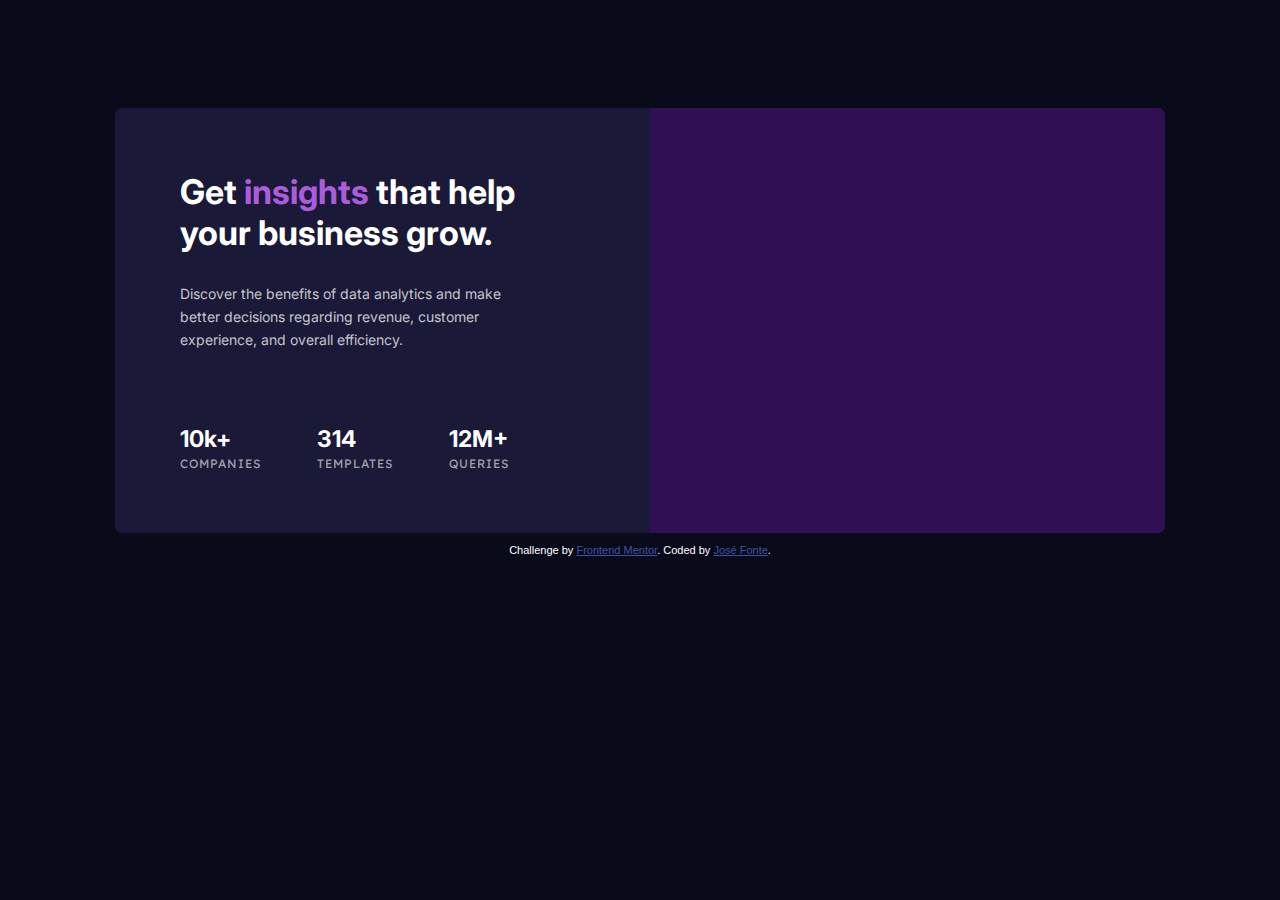
==== HTML+CSS/2ndProject/index.html @ a676e239 "New folder" ====
<!DOCTYPE html>
<html lang="en">
		<head>
				<meta charset="UTF-8">

				<meta name="viewport" content="width=device-width, initial-scale=1.0"> <!-- displays site properly based on user's device -->

				<link href="main.css "rel="stylesheet">
				<!-- font: Inter 700 -->
				<link rel="preconnect" href="https://fonts.googleapis.com">
				<link rel="preconnect" href="https://fonts.gstatic.com" crossorigin>
				<link href="https://fonts.googleapis.com/css2?family=Inter:wght@700&display=swap" rel="stylesheet">	
					<!-- font: Inter 400 -->
				<link rel="preconnect" href="https://fonts.googleapis.com">
				<link rel="preconnect" href="https://fonts.gstatic.com" crossorigin>
				<link href="https://fonts.googleapis.com/css2?family=Inter&display=swap" rel="stylesheet">
					<!-- font: Lexend Deca 400 -->
				<link rel="preconnect" href="https://fonts.googleapis.com">
				<link rel="preconnect" href="https://fonts.gstatic.com" crossorigin>
				<link href="https://fonts.googleapis.com/css2?family=Lexend+Deca&display=swap" rel="stylesheet">

				<link rel="icon" type="image/png" sizes="32x32" href="./images/favicon-32x32.png">

				<title>Frontend Mentor Challenge | Card Component by José Fonte</title>

		</head>
		
		<body>
			<div id="banner">
					<div id="leftpart">
						<div id="leftpart-content">
							<span id="title">Get <span id="accent">insights</span> that help your business grow.</span>
						
							<span id="description">Discover the benefits of data analytics and make better decisions regarding revenue, customer 
							experience, and overall efficiency.</span>
							<div id="numbers">  
								<div class="item">
									<span class="stats"> 10k+ </span> <span class="names">companies</span>
								</div>
								<div class="item">
									<span class="stats"> 314 </span> <span class="names">templates</span>
								</div>
								<div class="item">
									<span class="stats"> 12M+ </span> <span class="names">queries</span>
								</div>
							</div>  
						</div>
					</div>
				<div id="rightpart">
		
				</div>
			</div>
			
			<div class="attribution">
				<p>Challenge by <a href="https://www.frontendmentor.io?ref=challenge" target="_blank">Frontend Mentor</a>. 
				Coded by <a href="#">José Fonte</a>.</p>
			</div>

		</body>

</html>
---- HTML+CSS/2ndProject/main.css ----
:root{
    --white: hsl(0, 0%, 100%);
    --whitetrans1: hsla(0, 0%, 100%, 0.75);
    --whitetrans2: hsla(0, 0%, 100%, 0.6);
}

html {
    font-family: Helvetica, Arial,sans-serif;
}

body {
    background-color:hsl(233, 47%, 7%);
    display: flex;
    flex-direction:column;
    justify-content: center;
    align-items: center;
    
}


#banner{
    background-color:hsl(244, 38%, 16%);
    width: 1050px;
    height: 425px;
    border-radius: 7px; 
    margin-top: 100px;   
    display: flex;
    justify-content: left;
    background-image: url(images/image-header-desktop.jpg);
    background-size: auto 100%;
    background-repeat: no-repeat;
    background-position: right;

}

#leftpart {
    width: 51%;
    display: flex;
    align-items: center;

}

#leftpart-content{
    width: 370px;
    height: 300px;
    margin-left: 65px;;
    display: flex;
    flex-direction: column;
    align-items: left;
    justify-content: space-between;

}

#leftpart-content #title{
    font-family: 'Inter';
    font-weight: 700;
    font-size: 34px;
    color: var(--white);
}

#leftpart-content #title #accent {
    color:  hsl(277, 64%, 61%);
}

#leftpart-content #description {
    width: 90%;
    font-family: 'Inter';
    font-weight: 400;
    font-size: 14px;
    line-height: 23px;
    color: var(--whitetrans1);
    padding-bottom: 25px;
}

#numbers{
    width: 89%;
    margin-top: 20px;
    color: white;
    display: flex;
    align-items: center;
    justify-content: space-between;
}

.item {
    display: flex;
    flex-direction: column;
}

.item .stats {
    font-family: 'Inter';
    font-weight: 700;
    font-size:23px;
    margin-bottom: 3px;
    color: white;
}

.item .names{
    font-family: 'Lexend Deca';
    font-weight: 400;
    font-size: 12px;
    letter-spacing: 1px;
    text-transform: uppercase;
    color: var(--whitetrans2);
}

#rightpart {
    background-color: hsla(277, 97%, 25%, 0.424);
    border-radius: 0px 7px 7px 0px;
    width: 515px;
}

.attribution { 
    color:white;
    font-size: 11px; 
    text-align: center;
}

.attribution a { color: hsl(228, 45%, 44%); }
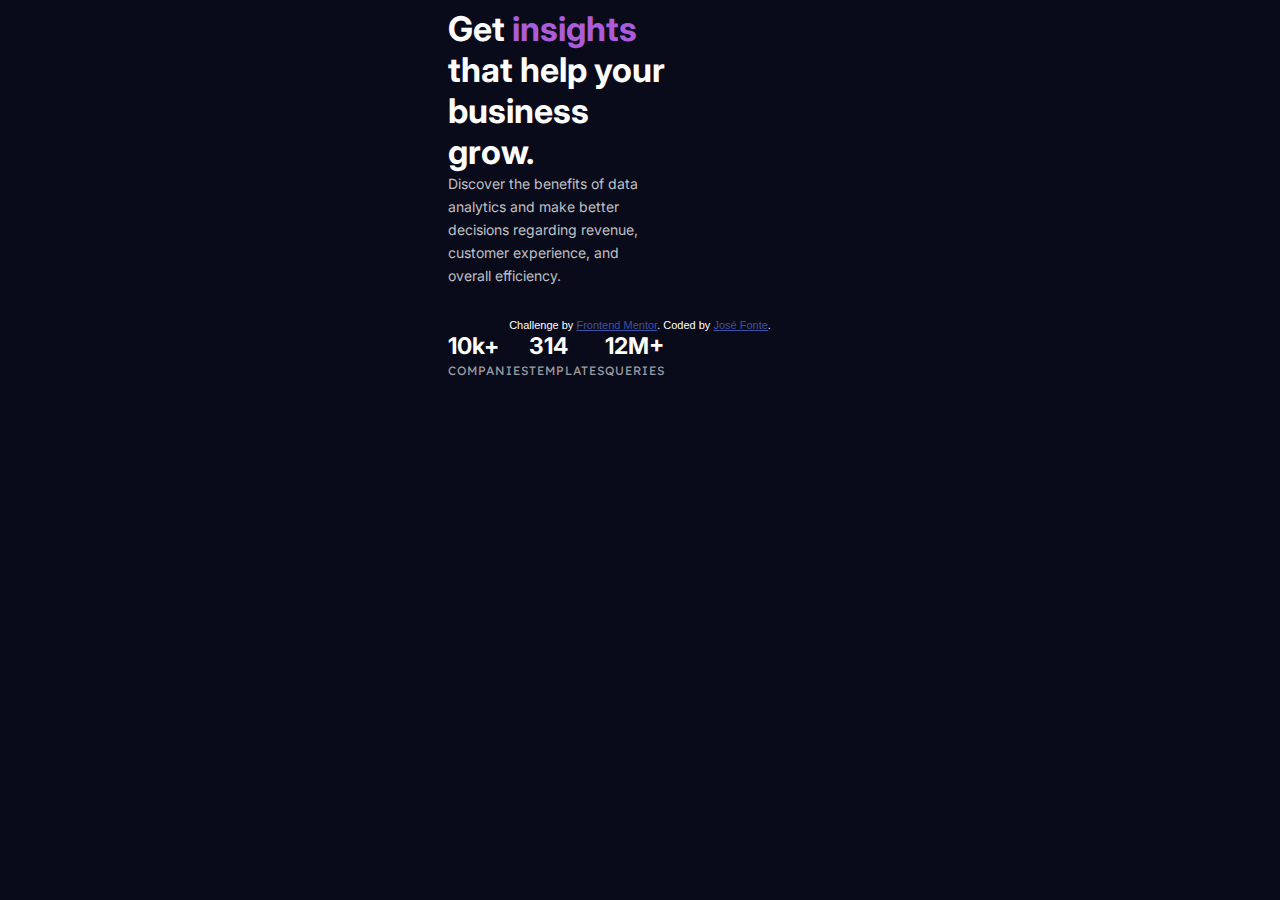
==== commit 04b29a2c: "Update index.html" ====
--- a/HTML+CSS/2ndProject/index.html
+++ b/HTML+CSS/2ndProject/index.html
@@ -1,61 +1,55 @@
 <!DOCTYPE html>
 <html lang="en">
-		<head>
-				<meta charset="UTF-8">
+	<head>
+		<meta charset="UTF-8">
+		<meta name="viewport" content="width=device-width, initial-scale=1.0"> <!-- displays site properly based on user's device -->
+		<link href="main.css "rel="stylesheet">
+		<!-- font: Inter 700 -->
+		<link rel="preconnect" href="https://fonts.googleapis.com">
+		<link rel="preconnect" href="https://fonts.gstatic.com" crossorigin>
+		<link href="https://fonts.googleapis.com/css2?family=Inter:wght@700&display=swap" rel="stylesheet">	
+			<!-- font: Inter 400 -->
+		<link rel="preconnect" href="https://fonts.googleapis.com">
+		<link rel="preconnect" href="https://fonts.gstatic.com" crossorigin>
+		<link href="https://fonts.googleapis.com/css2?family=Inter&display=swap" rel="stylesheet">
+			<!-- font: Lexend Deca 400 -->
+		<link rel="preconnect" href="https://fonts.googleapis.com">
+		<link rel="preconnect" href="https://fonts.gstatic.com" crossorigin>
+		<link href="https://fonts.googleapis.com/css2?family=Lexend+Deca&display=swap" rel="stylesheet">
 
-				<meta name="viewport" content="width=device-width, initial-scale=1.0"> <!-- displays site properly based on user's device -->
-
-				<link href="main.css "rel="stylesheet">
-				<!-- font: Inter 700 -->
-				<link rel="preconnect" href="https://fonts.googleapis.com">
-				<link rel="preconnect" href="https://fonts.gstatic.com" crossorigin>
-				<link href="https://fonts.googleapis.com/css2?family=Inter:wght@700&display=swap" rel="stylesheet">	
-					<!-- font: Inter 400 -->
-				<link rel="preconnect" href="https://fonts.googleapis.com">
-				<link rel="preconnect" href="https://fonts.gstatic.com" crossorigin>
-				<link href="https://fonts.googleapis.com/css2?family=Inter&display=swap" rel="stylesheet">
-					<!-- font: Lexend Deca 400 -->
-				<link rel="preconnect" href="https://fonts.googleapis.com">
-				<link rel="preconnect" href="https://fonts.gstatic.com" crossorigin>
-				<link href="https://fonts.googleapis.com/css2?family=Lexend+Deca&display=swap" rel="stylesheet">
-
-				<link rel="icon" type="image/png" sizes="32x32" href="./images/favicon-32x32.png">
-
-				<title>Frontend Mentor Challenge | Card Component by José Fonte</title>
-
-		</head>
+		<link rel="icon" type="image/png" sizes="32x32" href="./images/favicon-32x32.png">
+		<title>Frontend Mentor Challenge | Card Component by José Fonte</title>
+	</head>
 		
-		<body>
-			<div id="banner">
-					<div id="leftpart">
-						<div id="leftpart-content">
-							<span id="title">Get <span id="accent">insights</span> that help your business grow.</span>
-						
-							<span id="description">Discover the benefits of data analytics and make better decisions regarding revenue, customer 
-							experience, and overall efficiency.</span>
-							<div id="numbers">  
-								<div class="item">
-									<span class="stats"> 10k+ </span> <span class="names">companies</span>
-								</div>
-								<div class="item">
-									<span class="stats"> 314 </span> <span class="names">templates</span>
-								</div>
-								<div class="item">
-									<span class="stats"> 12M+ </span> <span class="names">queries</span>
-								</div>
-							</div>  
+	<body>
+		<div id="banner">
+			<div id="leftpart">
+				<div id="leftpart-content">
+					<span id="title">Get <span id="accent">insights</span> that help your business grow.</span>
+				
+					<span id="description">Discover the benefits of data analytics and make better decisions regarding revenue, customer 
+					experience, and overall efficiency.</span>
+					<div id="numbers">  
+						<div class="item">
+							<span class="stats"> 10k+ </span> <span class="names">companies</span>
 						</div>
-					</div>
-				<div id="rightpart">
-		
+						<div class="item">
+							<span class="stats"> 314 </span> <span class="names">templates</span>
+						</div>
+						<div class="item">
+							<span class="stats"> 12M+ </span> <span class="names">queries</span>
+						</div>
+					</div>  
 				</div>
 			</div>
+			<div id="rightpart"></div>
+		</div>
 			
-			<div class="attribution">
-				<p>Challenge by <a href="https://www.frontendmentor.io?ref=challenge" target="_blank">Frontend Mentor</a>. 
-				Coded by <a href="#">José Fonte</a>.</p>
-			</div>
+		<div class="attribution">
+			<p>Challenge by <a href="https://www.frontendmentor.io?ref=challenge" target="_blank">Frontend Mentor</a>. 
+			Coded by <a href="#">José Fonte</a>.</p>
+		</div>
 
-		</body>
+	</body>
 
-</html>+</html>
--- a/HTML+CSS/2ndProject/main.css
+++ b/HTML+CSS/2ndProject/main.css
@@ -18,7 +18,7 @@
 }
 
 
-#banner{
+#card{
     background-color:hsl(244, 38%, 16%);
     width: 1050px;
     height: 425px;
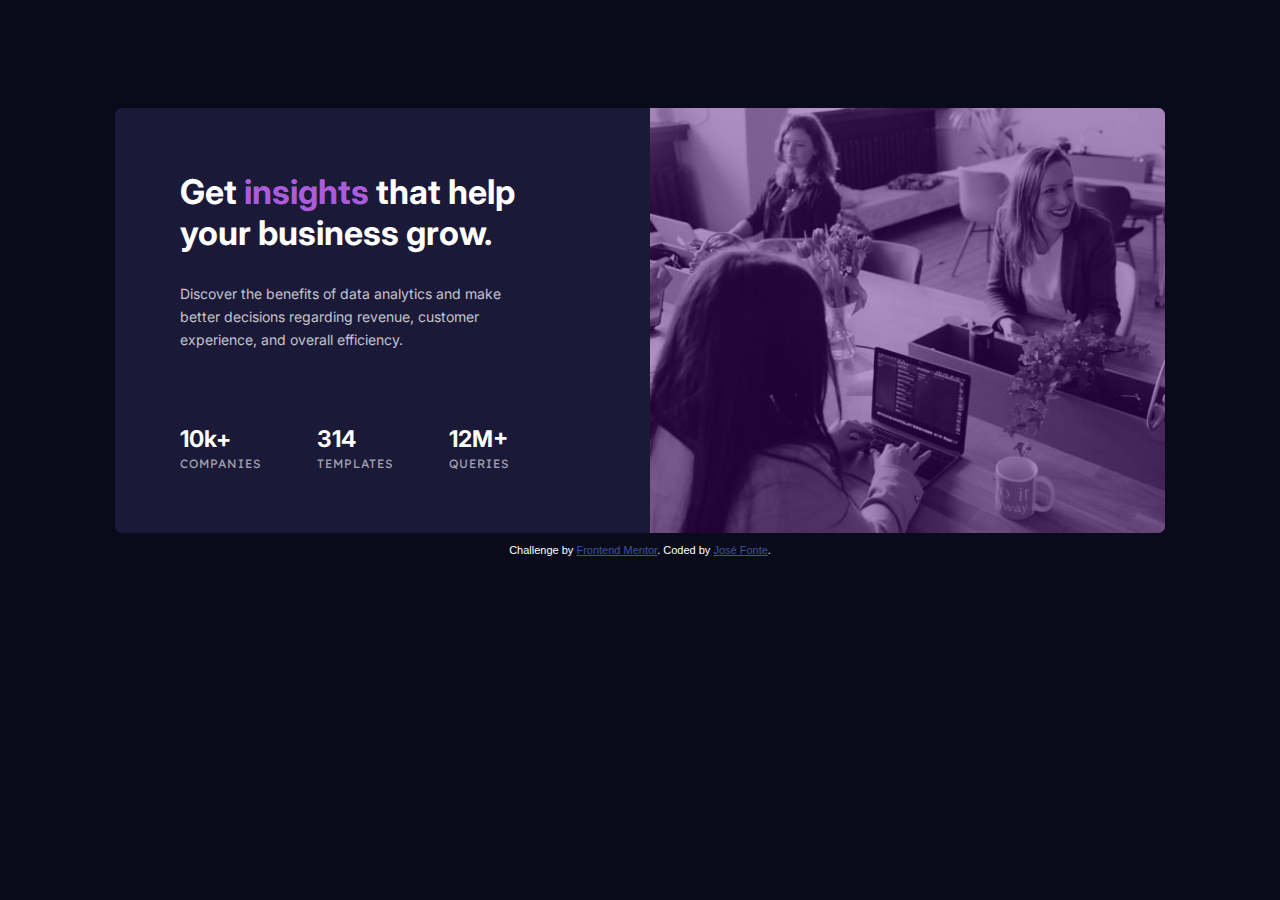
==== commit def4701c: "Update index.html" ====
--- a/HTML+CSS/2ndProject/index.html
+++ b/HTML+CSS/2ndProject/index.html
@@ -22,7 +22,7 @@
 	</head>
 		
 	<body>
-		<div id="banner">
+		<div id="card">
 			<div id="leftpart">
 				<div id="leftpart-content">
 					<span id="title">Get <span id="accent">insights</span> that help your business grow.</span>
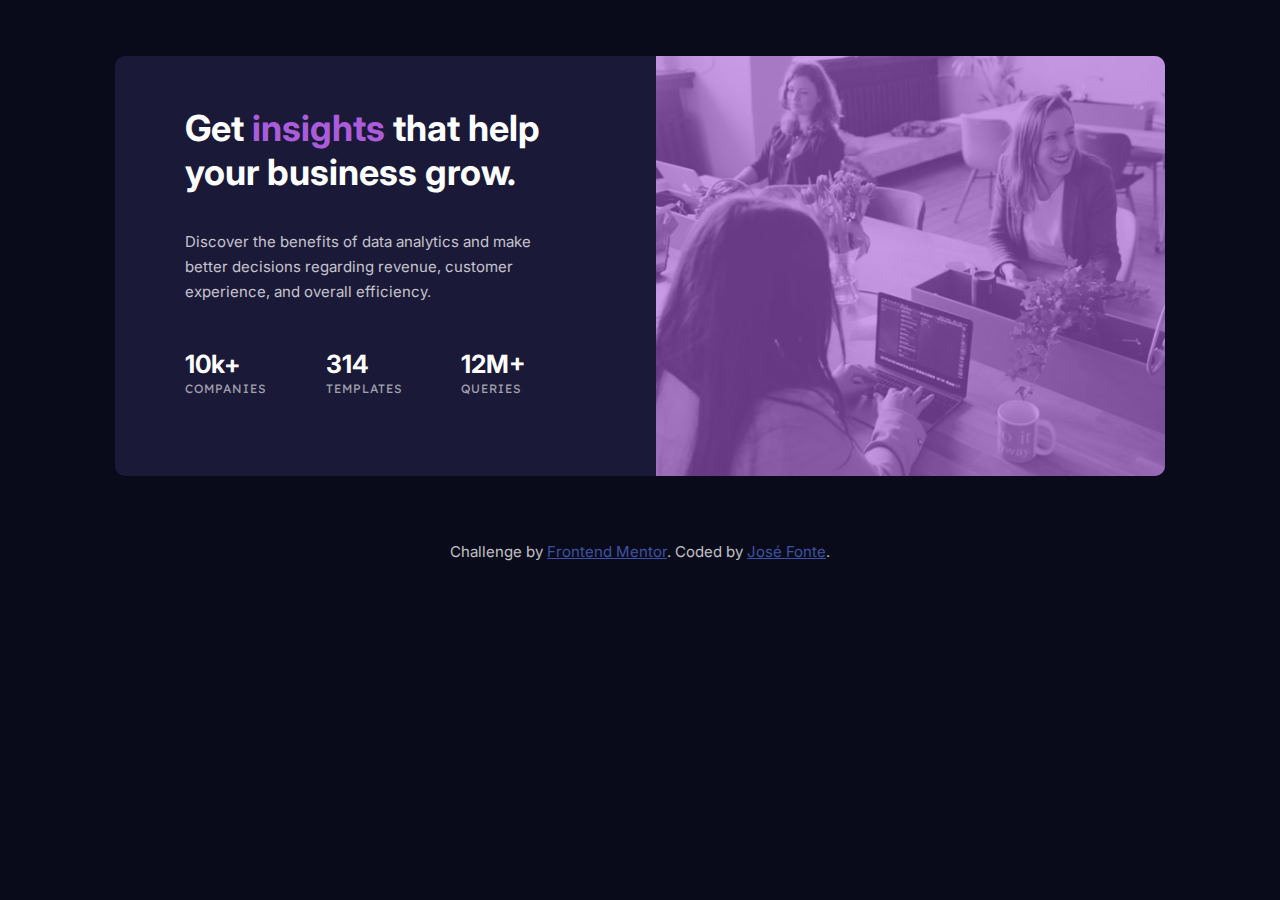
==== commit 314841ef: "Update index.html" ====
--- a/HTML+CSS/2ndProject/index.html
+++ b/HTML+CSS/2ndProject/index.html
@@ -1,9 +1,9 @@
 <!DOCTYPE html>
-<html lang="en">
+<html lang="en"> 
 	<head>
 		<meta charset="UTF-8">
 		<meta name="viewport" content="width=device-width, initial-scale=1.0"> <!-- displays site properly based on user's device -->
-		<link href="main.css "rel="stylesheet">
+		<link href="main.css" rel="stylesheet">
 		<!-- font: Inter 700 -->
 		<link rel="preconnect" href="https://fonts.googleapis.com">
 		<link rel="preconnect" href="https://fonts.gstatic.com" crossorigin>
@@ -23,31 +23,28 @@
 		
 	<body>
 		<div id="card">
-			<div id="leftpart">
-				<div id="leftpart-content">
-					<span id="title">Get <span id="accent">insights</span> that help your business grow.</span>
+			
+			<div id="content">
+				<h1>Get <span>insights</span> that help your business grow.</h1>
 				
-					<span id="description">Discover the benefits of data analytics and make better decisions regarding revenue, customer 
-					experience, and overall efficiency.</span>
-					<div id="numbers">  
-						<div class="item">
-							<span class="stats"> 10k+ </span> <span class="names">companies</span>
-						</div>
-						<div class="item">
-							<span class="stats"> 314 </span> <span class="names">templates</span>
-						</div>
-						<div class="item">
-							<span class="stats"> 12M+ </span> <span class="names">queries</span>
-						</div>
-					</div>  
-				</div>
+				<p id="description">Discover the benefits of data analytics and make better decisions regarding revenue, customer 
+					experience, and overall efficiency.</p>
+					
+					<ul>
+						<li> 10k+  <span> COMPANIES</span> </li>
+						<li> 314  <span>TEMPLATES</span></li>
+						<li> 12M+  <span>QUERIES</span></li>
+					</ul>
+			</div>  
+			
+			<div id="image">
+				<img src="images/image-header-desktop.jpg" alt="women in a meeting">
 			</div>
-			<div id="rightpart"></div>
 		</div>
 			
 		<div class="attribution">
 			<p>Challenge by <a href="https://www.frontendmentor.io?ref=challenge" target="_blank">Frontend Mentor</a>. 
-			Coded by <a href="#">José Fonte</a>.</p>
+			     Coded by <a href="https://github.com/josef8" target="blank">José Fonte</a>.</p>
 		</div>
 
 	</body>
--- a/HTML+CSS/2ndProject/main.css
+++ b/HTML+CSS/2ndProject/main.css
@@ -2,6 +2,10 @@
     --white: hsl(0, 0%, 100%);
     --whitetrans1: hsla(0, 0%, 100%, 0.75);
     --whitetrans2: hsla(0, 0%, 100%, 0.6);
+
+    --verydarkblue :hsl(233, 47%, 7%);
+    --darkbluedesaturated :hsl(244, 38%, 16%);
+    --softviolet : hsl(277, 64%, 61%);
 }
 
 html {
@@ -9,104 +13,153 @@
 }
 
 body {
-    background-color:hsl(233, 47%, 7%);
+    background-color: var(--verydarkblue);
     display: flex;
     flex-direction:column;
     justify-content: center;
     align-items: center;
-    
+    color:var(--white);
 }
 
 
-#card{
-    background-color:hsl(244, 38%, 16%);
-    width: 1050px;
-    height: 425px;
-    border-radius: 7px; 
-    margin-top: 100px;   
+#card {
+    background-color: var(--darkbluedesaturated);
+    border-radius: 0.625em;
+    margin: 3rem 3rem;
     display: flex;
-    justify-content: left;
-    background-image: url(images/image-header-desktop.jpg);
-    background-size: auto 100%;
-    background-repeat: no-repeat;
-    background-position: right;
+    max-width: 1050px;
+    min-width: 350px;
+    height: 420px;
+}
+
+#content {
+    display: flex;
+    flex-direction: column;
+   // justify-content: center;
+    align-items: left ;
+    padding: 50px 90px 10px 70px;
+}
+
+h1, p, ul{
+    font-family: 'Inter';
+    font-weight: 400;
+} 
+
+h1{
+    font-size: 36px;
+    font-weight: 700;
+    margin-top: 0;
+    margin-bottom: 20px;
+}
+h1 > span {
+    color: var(--softviolet);
+}
+
+p{
+    font-size: 15px;
+    line-height: 25px;
+    color:var(--whitetrans1);
+}
+
+ul { 
+    list-style: none;
+    display: flex;
+    flex-wrap: wrap;
+    justify-content: space-between;
+    align-items: center;
+    margin: 30px 40px 20px 0px;
+    padding:0;
+}
+
+li{
+    font-size:25px;
+    font-weight: 700;
+    display:flex;
+    flex-direction: column;
+}
+
+li > span{
+    font-family: 'Lexend Deca';
+    font-weight: 400;
+    padding-top: 2px;
+    color: var(--whitetrans2);    
+    letter-spacing: 1px;
+    font-size: 12px;
+}
+
+#image {
+    background-color: var(--softviolet);
+    border-radius: 0 0.625em 0.625em 0;
+    height: 100%;
+    width: auto;
+}
+
+#image img {
+    height: 100%;
+    max-width: auto;
+    border-radius: 0 0.625em 0.625em 0;
+    opacity: 40%;
+}
+
+
+@media   (max-width: 1095px) {
+
+    body{
+        text-align: center;
+    }
+    #card{
+        max-width: 990px;
+        height: auto;
+        flex-direction: column-reverse;
+        justify-content: center;
+        align-items: center;
+    }
+
+    #content {
+        margin: 40px 25px;
+        padding: 0;
+        max-width: 450px ;
+    }
+    
+    p{
+        font-size: 1.1rem;
+        line-height: 32px;
+    }
+    ul{
+        margin: 20px 30px 0 30px;
+    }
+
+    li{
+        margin: 20px 15px;
+    }
+    #image {
+        width: 100%;
+        height: auto;
+        border-radius: 0.625em 0.625em 0 0;
+    }
+    
+    #image img {
+        width: 100%;
+        height: auto;
+        border-radius: 0.625em 0.625em 0 0;
+    }
 
 }
 
-#leftpart {
-    width: 51%;
-    display: flex;
-    align-items: center;
+@media (max-width: 540px){
 
-}
+    #card{
+        min-width: 330px;
+    }
 
-#leftpart-content{
-    width: 370px;
-    height: 300px;
-    margin-left: 65px;;
-    display: flex;
-    flex-direction: column;
-    align-items: left;
-    justify-content: space-between;
-
-}
-
-#leftpart-content #title{
-    font-family: 'Inter';
-    font-weight: 700;
-    font-size: 34px;
-    color: var(--white);
-}
-
-#leftpart-content #title #accent {
-    color:  hsl(277, 64%, 61%);
-}
-
-#leftpart-content #description {
-    width: 90%;
-    font-family: 'Inter';
-    font-weight: 400;
-    font-size: 14px;
-    line-height: 23px;
-    color: var(--whitetrans1);
-    padding-bottom: 25px;
-}
-
-#numbers{
-    width: 89%;
-    margin-top: 20px;
-    color: white;
-    display: flex;
-    align-items: center;
-    justify-content: space-between;
-}
-
-.item {
-    display: flex;
-    flex-direction: column;
-}
-
-.item .stats {
-    font-family: 'Inter';
-    font-weight: 700;
-    font-size:23px;
-    margin-bottom: 3px;
-    color: white;
-}
-
-.item .names{
-    font-family: 'Lexend Deca';
-    font-weight: 400;
-    font-size: 12px;
-    letter-spacing: 1px;
-    text-transform: uppercase;
-    color: var(--whitetrans2);
-}
-
-#rightpart {
-    background-color: hsla(277, 97%, 25%, 0.424);
-    border-radius: 0px 7px 7px 0px;
-    width: 515px;
+    ul{
+        justify-content: center;
+        align-content: center;
+    }
+    
+    li{
+        margin: 20px 60px;
+    }
 }
 
 .attribution { 
